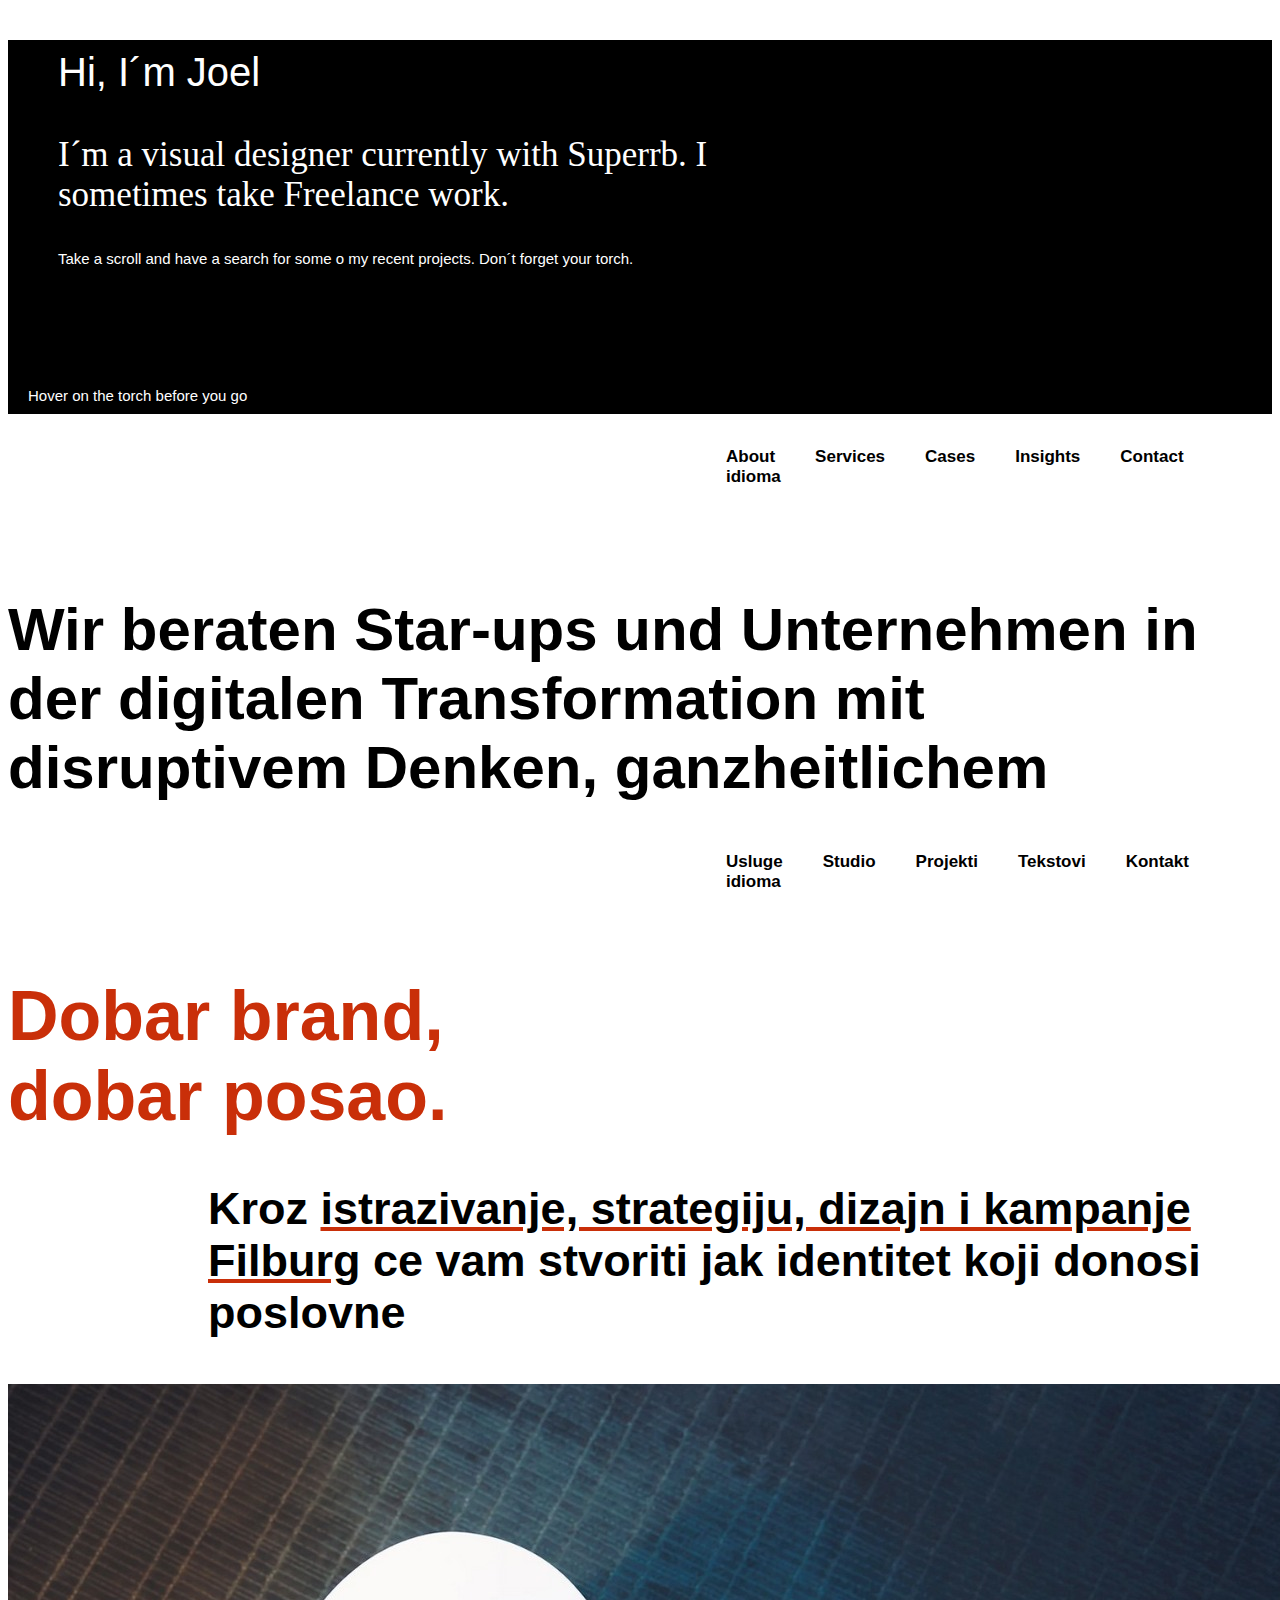
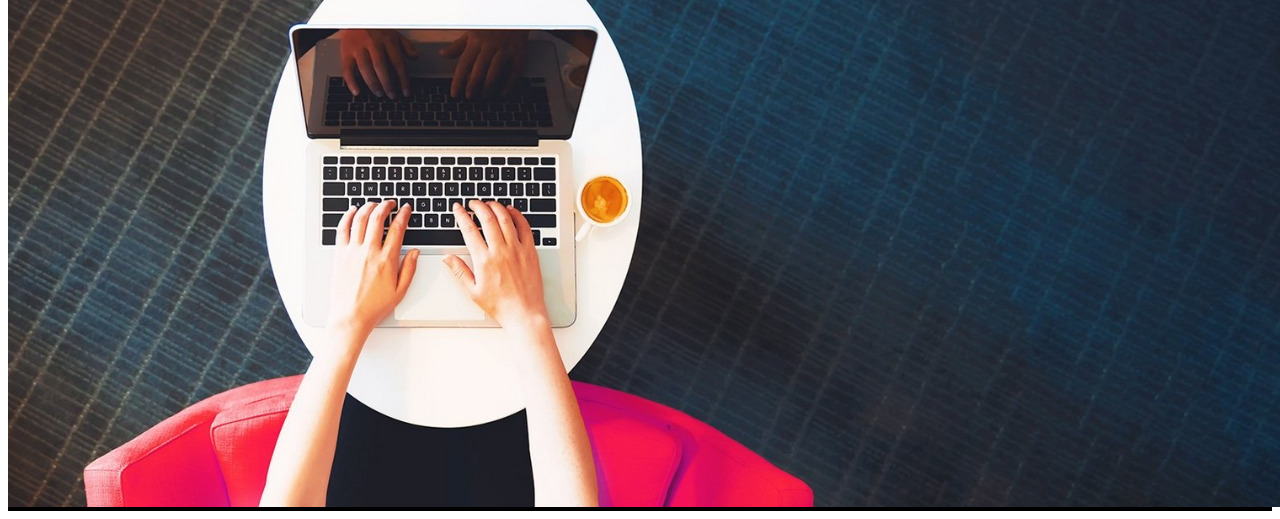
==== Index.html @ 407dbd45 "semana 2" ====
<!DOCTYPE html>
<html lang="en">
<head>
    <meta charset="UTF-8">
    <meta http-equiv="X-UA-Compatible" content="IE=edge">
    <meta name="viewport" content="width=device-width, initial-scale=1.0">
    <title>Semana 2</title>
    <link rel="stylesheet" href="./CSS/estilos.css">
</head>
<body>
    <header>
        <div class="contenedor-inicial">
            <p id="primero">Hi, I´m Joel</p>
            <p id="segundo">I´m a visual designer currently with Superrb. I <br> sometimes take Freelance work.</p>
            <p id="tercero">Take a scroll and have a search for some o my recent projects. Don´t forget your torch.</p>
            <br>
            <br>
            <br>
            <br>
            <br>
            <p id="cuarto">Hover on the torch before you go</p>
        </div>
        
    </header>
<br>
    <main>
        <nav> 
            <a href="#">About</a>
            <a href="#">Services</a>
            <a href="#">Cases</a>
            <a href="#">Insights</a>
            <a href="#">Contact</a>
            <a href="#">idioma</a>
        </nav>
<br>        
<div>
    <h2>Wir beraten Star-ups und Unternehmen in der digitalen Transformation mit disruptivem Denken, ganzheitlichem</h2>
    <div>
        <nav>
            <a href="#">Usluge</a>
            <a href="#">Studio</a>
            <a href="#">Projekti</a>
            <a href="#">Tekstovi</a>
            <a href="#">Kontakt</a>
            <a href="#">idioma</a>
        </nav>
    </div>
    <br>
    <h1>Dobar brand,<br> dobar posao.</h1>
    
    <h3>Kroz <u> istrazivanje, strategiju, dizajn i kampanje Filburg</u> ce vam stvoriti jak identitet koji donosi poslovne</h3>
</div>

    </main>

    <footer>
        <div>
            <img src="./DOCUMENTS/índice.jpg" alt="imagen de footer">
        </div>

    </footer>
</body>
</html>
---- CSS/estilos.css ----
*{padding: 0px;}
header{background-color: #000;}
p{color: #fff;}
#primero{font-family: Arial, Helvetica, sans-serif;font-size: 40px;padding-left: 50px;padding-top: 10px;}
#segundo{font-family: 'Times New Roman', Times, serif;font-size: 35px;padding-left: 50px;}
#tercero{font-family: Arial, Helvetica, sans-serif;font-size: 15px;padding-left: 50px;}
#cuarto{font-family: Arial, Helvetica, sans-serif;font-size: 15px;padding-left: 20px;padding-bottom: 10px;}

h1{font-family: Arial, Helvetica, sans-serif;font-size: 70px;color: #c92f09;padding-top: 20px;}
h2{font-family: Arial, Helvetica, sans-serif;font-size: 60px;padding-top: 40px;}
h3{font-family: Arial, Helvetica, sans-serif;font-size: 45px; padding-left: 200px;}
u{text-decoration-color: #c92f09;}

nav{margin-left: 700px;}
a{text-decoration: none;font-family: Arial, Helvetica, sans-serif;font-size: 17px;color: #000;padding: 18px;font-weight: bold;}
a:hover{background-color: #e9af79;}

footer{background-color: #000;}
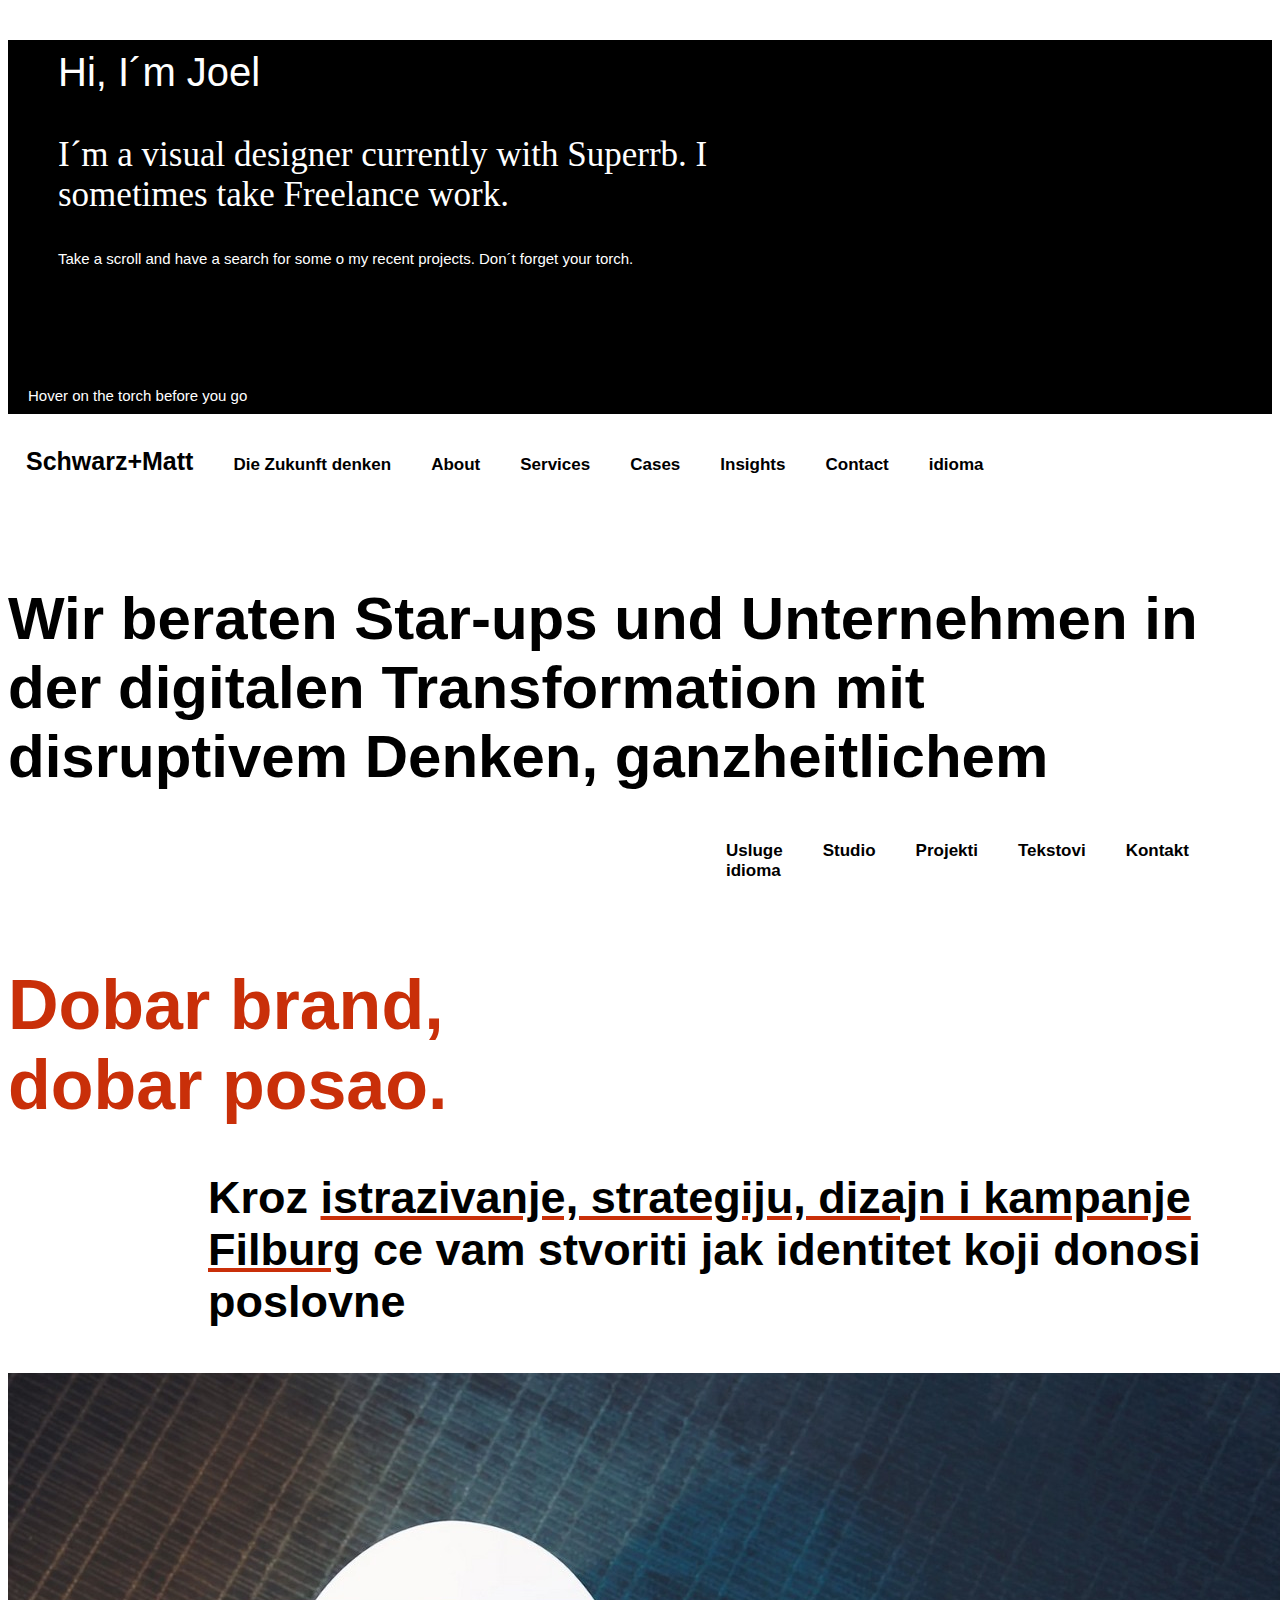
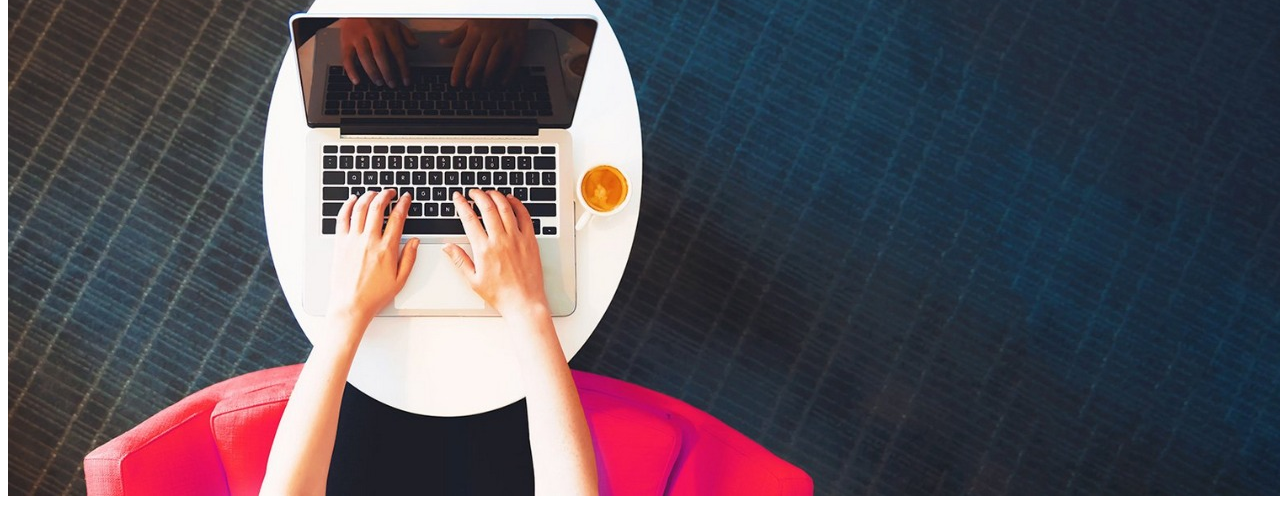
==== commit e677855c: "tarea terminada" ====
--- a/Index.html
+++ b/Index.html
@@ -20,42 +20,47 @@
             <br>
             <p id="cuarto">Hover on the torch before you go</p>
         </div>
-        
     </header>
 <br>
     <main>
-        <nav> 
-            <a href="#">About</a>
-            <a href="#">Services</a>
-            <a href="#">Cases</a>
-            <a href="#">Insights</a>
-            <a href="#">Contact</a>
-            <a href="#">idioma</a>
-        </nav>
+        <div class="navegacion-principal">
+            <nav id="principal"> 
+                <a id="texto1" href="#">Schwarz+Matt</a>
+                <a id="texto2" href="#">Die Zukunft denken</a>
+                <a href="#">About</a>
+                <a href="#">Services</a>
+                <a href="#">Cases</a>
+                <a href="#">Insights</a>
+                <a href="#">Contact</a>
+                <a href="#">idioma</a>
+            </nav>
+        </div>
 <br>        
-<div>
-    <h2>Wir beraten Star-ups und Unternehmen in der digitalen Transformation mit disruptivem Denken, ganzheitlichem</h2>
-    <div>
-        <nav>
-            <a href="#">Usluge</a>
-            <a href="#">Studio</a>
-            <a href="#">Projekti</a>
-            <a href="#">Tekstovi</a>
-            <a href="#">Kontakt</a>
-            <a href="#">idioma</a>
-        </nav>
-    </div>
-    <br>
-    <h1>Dobar brand,<br> dobar posao.</h1>
-    
-    <h3>Kroz <u> istrazivanje, strategiju, dizajn i kampanje Filburg</u> ce vam stvoriti jak identitet koji donosi poslovne</h3>
-</div>
+        <div>
+            <h2>Wir beraten Star-ups und Unternehmen in der digitalen Transformation mit disruptivem Denken, ganzheitlichem</h2>
+        </div> 
+
+        <div class="navegacion-secundaria">
+            <nav id="secundario">
+                <a href="#">Usluge</a>
+                <a href="#">Studio</a>
+                <a href="#">Projekti</a>
+                <a href="#">Tekstovi</a>
+                <a href="#">Kontakt</a>
+                <a href="#">idioma</a>
+            </nav>
+        </div>        
+<br>
+        <div>
+            <h1>Dobar brand,<br> dobar posao.</h1>
+            <h3>Kroz <u> istrazivanje, strategiju, dizajn i kampanje Filburg</u> ce vam stvoriti jak identitet koji donosi poslovne</h3>
+        </div>
 
     </main>
 
     <footer>
-        <div>
-            <img src="./DOCUMENTS/índice.jpg" alt="imagen de footer">
+        <div class="imagen">
+            <img src="./DOCUMENTS/índice.jpg" alt="Manos escribiendo en la PC">
         </div>
 
     </footer>
--- a/CSS/estilos.css
+++ b/CSS/estilos.css
@@ -1,6 +1,7 @@
 *{padding: 0px;}
-header{background-color: #000;}
-p{color: #fff;}
+
+.contenedor-inicial{background-color: #000; color: #fff;}
+
 #primero{font-family: Arial, Helvetica, sans-serif;font-size: 40px;padding-left: 50px;padding-top: 10px;}
 #segundo{font-family: 'Times New Roman', Times, serif;font-size: 35px;padding-left: 50px;}
 #tercero{font-family: Arial, Helvetica, sans-serif;font-size: 15px;padding-left: 50px;}
@@ -11,8 +12,12 @@
 h3{font-family: Arial, Helvetica, sans-serif;font-size: 45px; padding-left: 200px;}
 u{text-decoration-color: #c92f09;}
 
-nav{margin-left: 700px;}
+#principal{padding-right: 20px;}
+#texto1{font-family: Arial, Helvetica, sans-serif;font-size: 25px;margin-left: 0;}
+#texto2{font-family: Arial, Helvetica, sans-serif;font-size: 17px}
+
+#secundario{margin-left: 700px;}
+
 a{text-decoration: none;font-family: Arial, Helvetica, sans-serif;font-size: 17px;color: #000;padding: 18px;font-weight: bold;}
 a:hover{background-color: #e9af79;}
 
-footer{background-color: #000;}